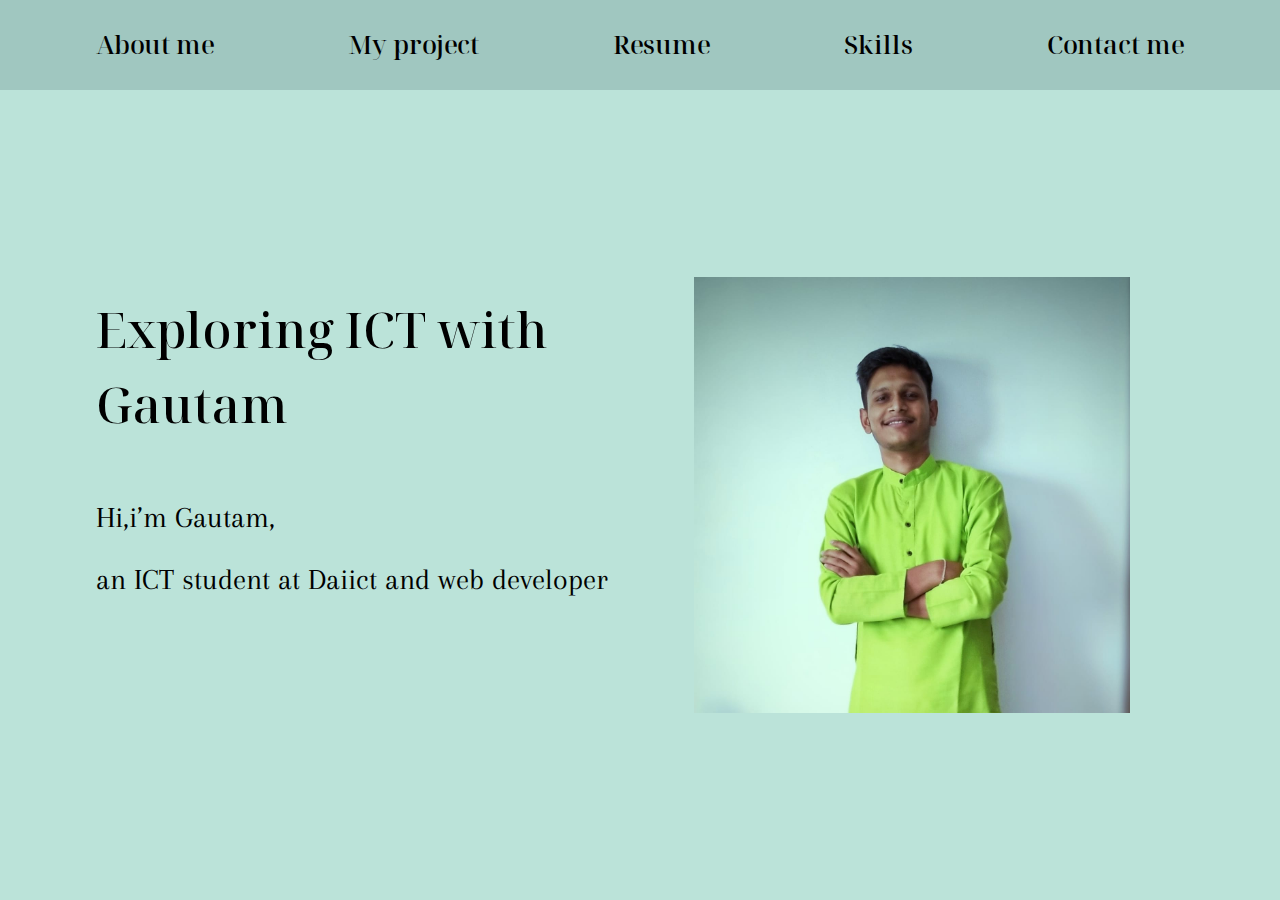
==== index.html @ def56201 "Add files via upload" ====
<!DOCTYPE html>
<html lang="en">
<head>
    <meta charset="UTF-8">
    <meta name="viewport" content="width=device-width, initial-scale=1.0">
    <title>Home page</title>
    <link href="https://cdn.jsdelivr.net/npm/bootstrap@5.3.3/dist/css/bootstrap.min.css" rel="stylesheet" integrity="sha384-QWTKZyjpPEjISv5WaRU9OFeRpok6YctnYmDr5pNlyT2bRjXh0JMhjY6hW+ALEwIH" crossorigin="anonymous">
    <link href="https://fonts.googleapis.com/css2?family=Noto+Serif+Display:wght@400;700&display=swap" rel="stylesheet">
    <link href="https://fonts.googleapis.com/css2?family=Arapey&display=swap" rel="stylesheet">
    <link rel="stylesheet" href="./css/home.css">
</head>
<body>
    <section id="navbar">
        <div class="navbar-main-div">
            <div class="nav-inner-div">
                <div id="about_me" class="nav-ele">
                    <a href="about.html">About me</a>
                </div>
                <div id="my_project" class="nav-ele">
                    <a href="project.html">My project</a>
                </div>
                <div id="resume" class="nav-ele">
                    <a href="resume.html">Resume</a>
                </div>
                <div id="skills" class="nav-ele">
                    <a href="skill.html">Skills</a>
                </div>
                <div id="contact_me" class="nav-ele">
                    <a href="contact.html">Contact me</a>
                </div>
            </div>
        </div>
    </section>


    <section id="home-page">
        <div class="home-main-div">
            <div class="home-in-div">
                <div id="home-intro">
                    <p>Exploring ICT with Gautam</p>
                </div>
                <div id="home-intro-text">
                    <p>Hi,i’m Gautam,</p>
                    <p>an ICT student at Daiict and web developer</p>
                </div>
                <div id="home-img">
                    <img src="./img/gautam_with_bg.jpg" alt="person.img">
                </div>
            </div>
        </div>
    </section>
</body>
</html>
---- css/home.css ----
*{
    margin: 0;
    padding: 0;
}
/*nav bar*/
.navbar-main-div{
    height: 10vh;
    width:  100%;
    display: flex;
    justify-content: center;
    align-items: center;
    background-color: #A0C7C0;
}
.nav-inner-div{
    display: flex;
    height: 85%;
    width: 85%;
    justify-content: space-between;
    align-items: center;
    background-color: #A0C7C0;
}

.nav-ele a{
    text-decoration: none;
    color: black;
    font-family: 'Noto Serif Display', serif;
    font-size: 1.6rem;
    font-weight: 520;
    transition: color 0.3s ease, text-shadow 0.3s ease;
}
.nav-ele{
    transition: transform 0.3s ease-in-out;
}
.nav-ele:hover{
    transform: scale(1.2);
}
.nav-ele a:hover{
    color:#D5FAE9;
    text-shadow: 1px 4px 6px #4abb9f7a;
}
@media (min-width: 801px) and (max-width: 1000px) {
    .nav-ele a {
        font-size: 1.3rem;
    }
    .nav-inner-div{
        justify-content: space-between;
        width: 85%;
    }
}
@media (max-width:800px){
    .nav-ele a {
        font-size: 0.8rem;
    }
    .nav-inner-div{
        justify-content: space-between;
        width: 90%;
    }
}

/*main body part of home page*/
.home-main-div{
    background-color: #BBE3D9;
    height: 90vh;
    width: 100%;
    display: flex;
    justify-content: center;
    align-items: center;
}
.home-in-div{
    height: 85%;
    width: 85%;
    display: grid;
    grid-template-rows: 1fr 1fr;
    grid-template-columns: 1fr 1fr;
}
#home-intro{
    height: auto;
    position: relative;
    grid-row: 1 / 2; 
    grid-column: 1 / 2;
    display: flex;
    align-items: center;

}
#home-intro > p
{
    font-family: 'Noto Serif Display', serif;
    font-size: 3.1rem;
    font-weight: 500;
    position: relative;
    top : 15%;
    color: black;
}
#home-intro-text{
    height: auto;
    grid-row: 2 / 3;
    grid-column: 1 / 2;
}
#home-intro-text > p{
    font-family: 'Arapey', serif;
    font-size: 1.9rem;
    color: black;
}
#home-img{
    height: auto;
    grid-row: 1 / 3; /* Occupy rows 1 and 2 */
    grid-column: 2 / 3;
    position: relative;
    display: flex;
    justify-content: flex-end;
    align-items: center;
    padding: 10%;
}
#home-img img{
    width: 100%; 
    height: 100%; 
    object-fit:contain;
}
@media (max-width:701px) {
    .home-in-div{
        height: 100%;
        width: 100%;
        display: grid;
        grid-template-rows: 1fr 1fr 1fr 1fr;
        grid-template-columns: 1fr;
    }
    #home-img{
        grid-row: 1 / 3; /* Occupy rows 1 and 2 */
        grid-column: 1 / 2;
        margin-bottom: 0px;
        margin-top: 10px;
        padding: 5px;
    }
    #home-intro{
        grid-row: 3/ 4; 
        grid-column: 1 / 2;
        justify-content: center;
    }
    #home-intro-text{
        grid-row: 4 /5;
        grid-column: 1 / 2;
    }
    #home-intro-text > p{
        font-size: 1.3rem;
        text-align: center;
    }
    #home-intro > p
    {
        font-size: 1.8rem;
        top : 10%
   
    }
}
@media (min-width: 701px) and (max-width: 800px)
{
    .home-in-div{
        height: 100%;
        width: 100%;
    }
    #home-intro > p
    {
        font-size: 1.7rem; 
        position: relative;
        top : 20%;      
    }
    #home-img{
        margin-bottom: 15%;
    }
    #home-intro-text > p{
        font-size: 1.29rem;
    }

}
@media (min-width: 800px) and (max-width: 978px)
{
    #home-intro > p
    {
        font-size: 2rem;  
        position: relative;
        top : 25%;           
    }
    #home-intro-text > p{
        font-size: 1.2rem;
    }

}
@media (min-width: 978px) and (max-width: 1216px)
{
    #home-intro > p
    {
        font-size: 2.5rem;   
        top : 25%;    
    }
    #home-intro-text > p{
        font-size: 1.5rem;
    }
    #home-img{
        margin-bottom: 15%;
    }
    #home-img img{
        width: 100%; 
        height: 100%; 
        object-fit:contain;
    }
}
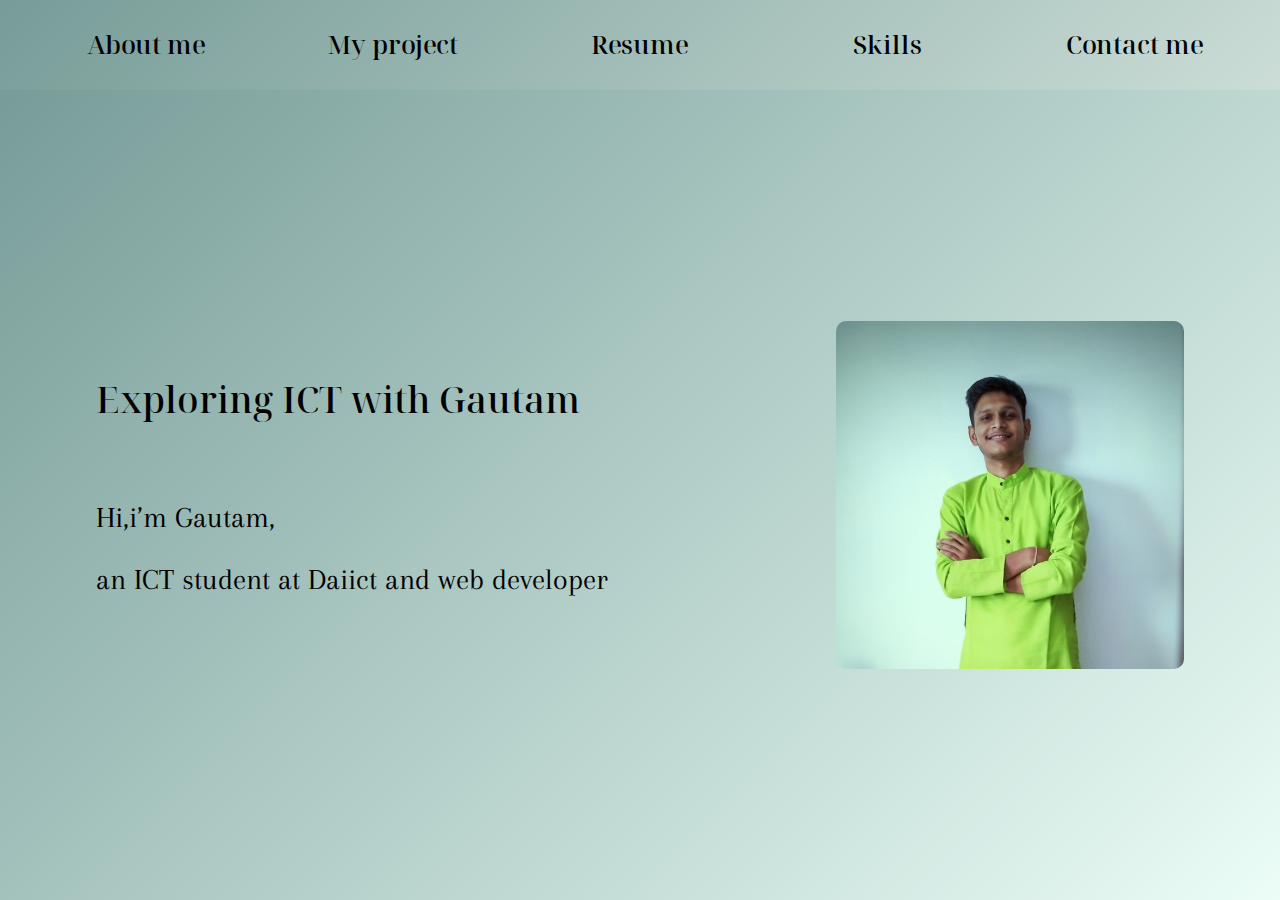
==== commit 56a06541: "more responsive" ====
--- a/index.html
+++ b/index.html
@@ -3,7 +3,7 @@
 <head>
     <meta charset="UTF-8">
     <meta name="viewport" content="width=device-width, initial-scale=1.0">
-    <title>Home page</title>
+    <title>Gautam</title>
     <link href="https://cdn.jsdelivr.net/npm/bootstrap@5.3.3/dist/css/bootstrap.min.css" rel="stylesheet" integrity="sha384-QWTKZyjpPEjISv5WaRU9OFeRpok6YctnYmDr5pNlyT2bRjXh0JMhjY6hW+ALEwIH" crossorigin="anonymous">
     <link href="https://fonts.googleapis.com/css2?family=Noto+Serif+Display:wght@400;700&display=swap" rel="stylesheet">
     <link href="https://fonts.googleapis.com/css2?family=Arapey&display=swap" rel="stylesheet">
--- a/css/home.css
+++ b/css/home.css
@@ -4,63 +4,51 @@
 }
 /*nav bar*/
 .navbar-main-div{
-    height: 10vh;
+    min-height: 10vh;
     width:  100%;
     display: flex;
     justify-content: center;
     align-items: center;
-    background-color: #A0C7C0;
+    background: linear-gradient(135deg, #779C98, #cbddd6);
 }
 .nav-inner-div{
-    display: flex;
-    height: 85%;
-    width: 85%;
-    justify-content: space-between;
-    align-items: center;
-    background-color: #A0C7C0;
+    min-height: 10vh;
+    width: 95%;
+    display: grid;
+    grid-template-columns: 1fr 1fr 1fr 1fr 1fr;
+    gap: 20px;
 }
 
 .nav-ele a{
     text-decoration: none;
     color: black;
     font-family: 'Noto Serif Display', serif;
-    font-size: 1.6rem;
+    font-size: 1.6em;
     font-weight: 520;
     transition: color 0.3s ease, text-shadow 0.3s ease;
 }
 .nav-ele{
     transition: transform 0.3s ease-in-out;
+    display: flex;
+    align-items: center;
+    justify-content: center;
+    transition: all 0.1s linear;
+    height: 100%;
 }
 .nav-ele:hover{
-    transform: scale(1.2);
+    box-shadow: 0px 8px 8px white;
+    padding-bottom: 5px;
+    border-bottom: 3px solid #6F938F;
 }
 .nav-ele a:hover{
-    color:#D5FAE9;
-    text-shadow: 1px 4px 6px #4abb9f7a;
-}
-@media (min-width: 801px) and (max-width: 1000px) {
-    .nav-ele a {
-        font-size: 1.3rem;
-    }
-    .nav-inner-div{
-        justify-content: space-between;
-        width: 85%;
-    }
-}
-@media (max-width:800px){
-    .nav-ele a {
-        font-size: 0.8rem;
-    }
-    .nav-inner-div{
-        justify-content: space-between;
-        width: 90%;
-    }
+    color:white;
+    text-shadow: 1px 4px 6px #293634;
 }
 
 /*main body part of home page*/
 .home-main-div{
-    background-color: #BBE3D9;
-    height: 90vh;
+    background: linear-gradient(135deg, #779C98, #ebfdf6);
+    min-height: 90vh;
     width: 100%;
     display: flex;
     justify-content: center;
@@ -80,15 +68,14 @@
     grid-column: 1 / 2;
     display: flex;
     align-items: center;
-
 }
 #home-intro > p
 {
     font-family: 'Noto Serif Display', serif;
-    font-size: 3.1rem;
+    font-size: 3rem;
     font-weight: 500;
     position: relative;
-    top : 15%;
+    top : 10%;
     color: black;
 }
 #home-intro-text{
@@ -98,28 +85,40 @@
 }
 #home-intro-text > p{
     font-family: 'Arapey', serif;
-    font-size: 1.9rem;
+    font-size: 2rem;
+    position: relative;
     color: black;
 }
 #home-img{
-    height: auto;
+    min-width: 100%;
+    justify-self: center;
     grid-row: 1 / 3; /* Occupy rows 1 and 2 */
     grid-column: 2 / 3;
     position: relative;
     display: flex;
     justify-content: flex-end;
     align-items: center;
-    padding: 10%;
 }
 #home-img img{
-    width: 100%; 
-    height: 100%; 
-    object-fit:contain;
-}
-@media (max-width:701px) {
+    max-width: 80%; 
+    max-height: 80%;  
+    border-radius: 10px;
+    transition: box-shadow 0.5s ease-in;
+}
+#home-img img:hover{
+    box-shadow: 8px 8px 8px #040908;
+}
+@media (max-width:400px) {
+    .nav-inner-div{
+        gap:5px;
+        width: 100%;
+    }
+    .nav-ele a {
+        font-size: 0.6rem;
+    }
     .home-in-div{
-        height: 100%;
-        width: 100%;
+        height: 95%;
+        width: 95%;
         display: grid;
         grid-template-rows: 1fr 1fr 1fr 1fr;
         grid-template-columns: 1fr;
@@ -128,8 +127,11 @@
         grid-row: 1 / 3; /* Occupy rows 1 and 2 */
         grid-column: 1 / 2;
         margin-bottom: 0px;
-        margin-top: 10px;
-        padding: 5px;
+        justify-content: center;
+    }
+    #home-img img{
+        max-width: 70%; 
+        max-height: 70%; 
     }
     #home-intro{
         grid-row: 3/ 4; 
@@ -141,65 +143,96 @@
         grid-column: 1 / 2;
     }
     #home-intro-text > p{
-        font-size: 1.3rem;
+        font-size: 1.5rem;
         text-align: center;
     }
     #home-intro > p
     {
+        font-size: 1.4rem;
+    }
+    .nav-ele:hover{
+        box-shadow: none;
+    }
+    .nav-ele a:hover{
+        color:white;
+        text-shadow: none;
+    }
+    #home-img img:hover{
+        box-shadow: none;
+    }
+}
+@media (min-width: 401px) and (max-width: 768px){
+    .nav-ele a {
+        font-size: 0.7rem;
+    }
+    .home-in-div{
+        height: 90%;
+        width: 95%;
+        display: grid;
+        grid-template-rows: 1fr 1fr 1fr 1fr;
+        grid-template-columns: 1fr;
+    }
+    #home-img{
+        grid-row: 1 / 3; /* Occupy rows 1 and 2 */
+        grid-column: 1 / 2;
+        margin-bottom: 0px;
+        justify-content: center;
+    }
+    #home-img img{
+        max-width: 75%; 
+        max-height: 75%; 
+    }
+    #home-intro{
+        grid-row: 3/ 4; 
+        grid-column: 1 / 2;
+        justify-content: center;
+    }
+    #home-intro-text{
+        grid-row: 4 /5;
+        grid-column: 1 / 2;
+    }
+    #home-intro-text > p{
+        font-size: 1.7rem;
+        text-align: center;
+    }
+    #home-intro > p
+    {
         font-size: 1.8rem;
-        top : 10%
-   
-    }
-}
-@media (min-width: 701px) and (max-width: 800px)
-{
-    .home-in-div{
-        height: 100%;
-        width: 100%;
-    }
-    #home-intro > p
-    {
-        font-size: 1.7rem; 
-        position: relative;
-        top : 20%;      
-    }
-    #home-img{
-        margin-bottom: 15%;
-    }
-    #home-intro-text > p{
-        font-size: 1.29rem;
-    }
+    }
+    
+}
+@media (min-width: 769px) and (max-width: 1024px){
+    .nav-ele a {
+        font-size: 1.4rem;
+    }
+    #home-img img{
+        max-width: 80%; 
+        max-height: 80%; 
+    }
+    #home-intro-text > p{
+        font-size: 1.7rem;
+    }
+    #home-intro > p
+    {
+        font-size: 1.8rem;
+    }
+    
+}
+@media (min-width: 1025px) and (max-width: 1440px){
+    .nav-ele a {
+        font-size: 1.6rem;
+    }
+    #home-img img{
+        max-width: 80%; 
+        max-height: 80%; 
+    }
+    #home-intro-text > p{
+        font-size: 1.9rem;
+    }
+    #home-intro > p
+    {
+        font-size: 2.3rem;
+    }
+    
+}
 
-}
-@media (min-width: 800px) and (max-width: 978px)
-{
-    #home-intro > p
-    {
-        font-size: 2rem;  
-        position: relative;
-        top : 25%;           
-    }
-    #home-intro-text > p{
-        font-size: 1.2rem;
-    }
-
-}
-@media (min-width: 978px) and (max-width: 1216px)
-{
-    #home-intro > p
-    {
-        font-size: 2.5rem;   
-        top : 25%;    
-    }
-    #home-intro-text > p{
-        font-size: 1.5rem;
-    }
-    #home-img{
-        margin-bottom: 15%;
-    }
-    #home-img img{
-        width: 100%; 
-        height: 100%; 
-        object-fit:contain;
-    }
-}